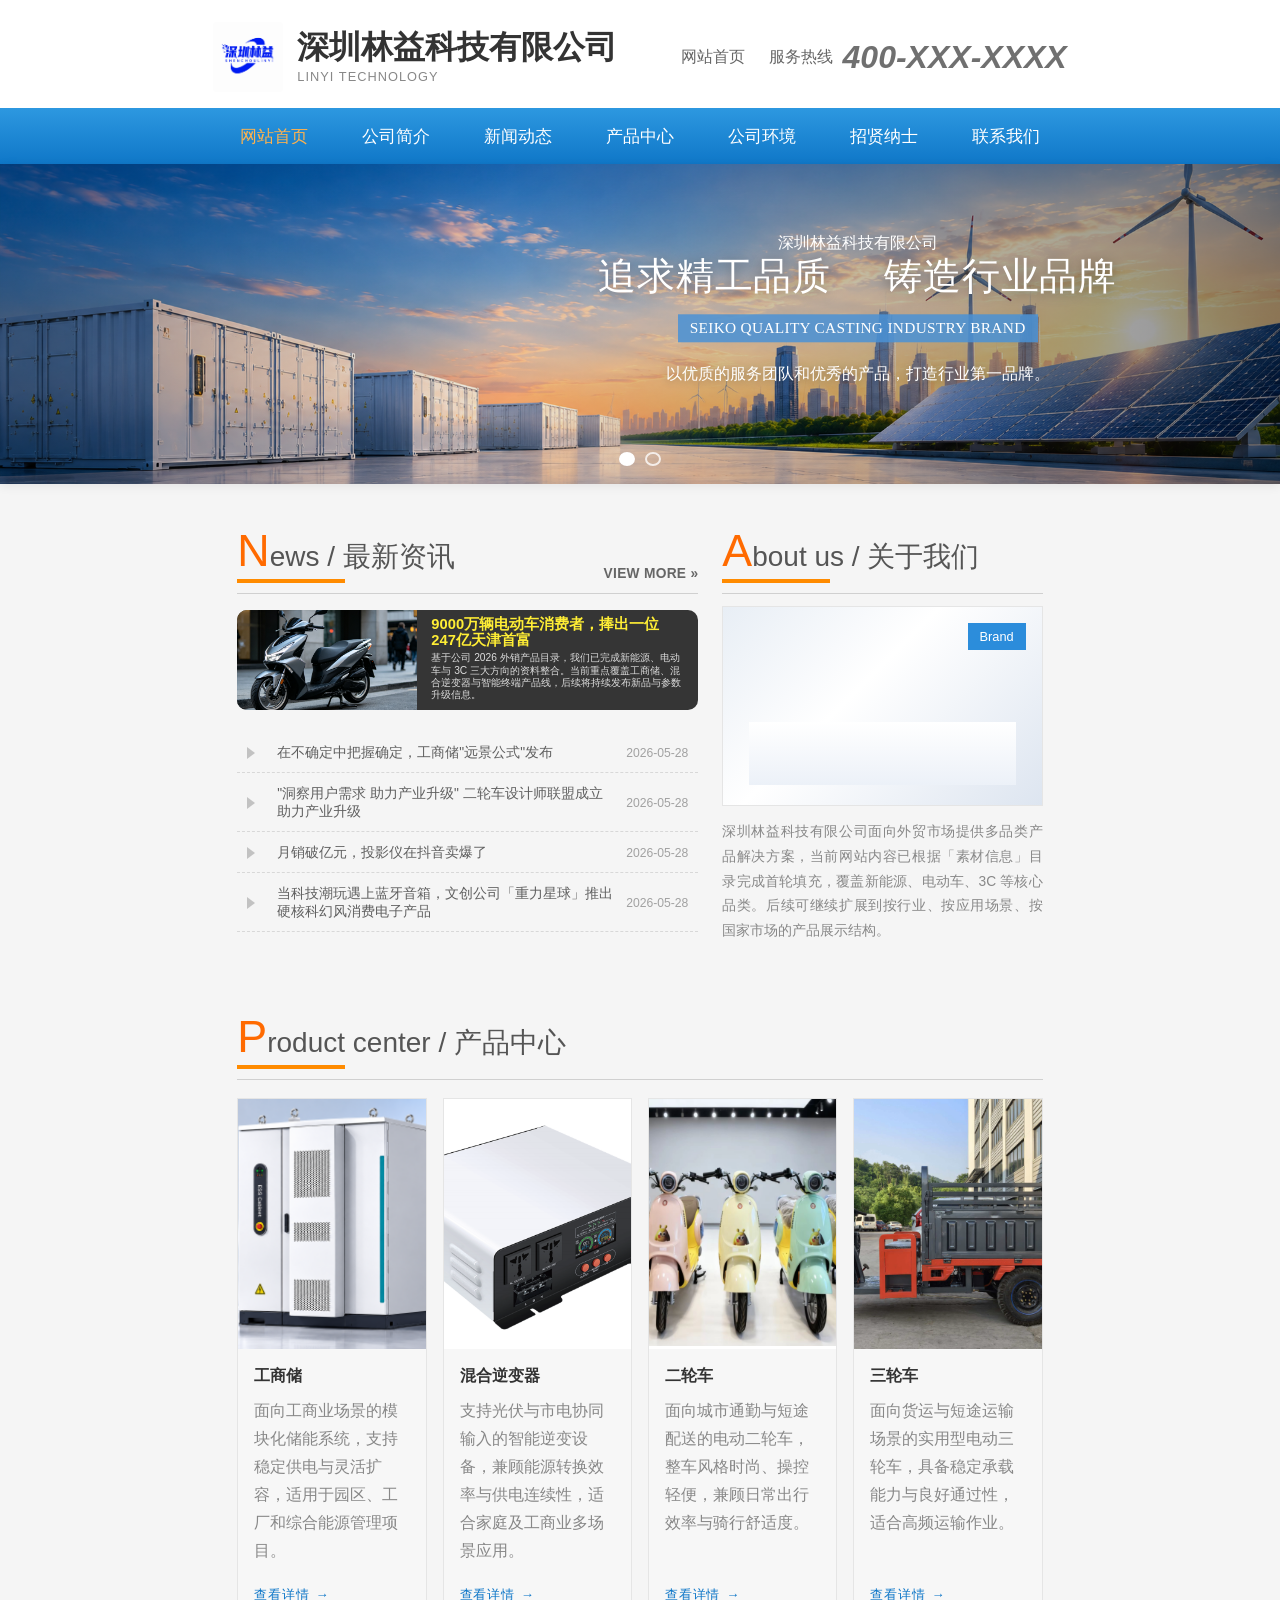
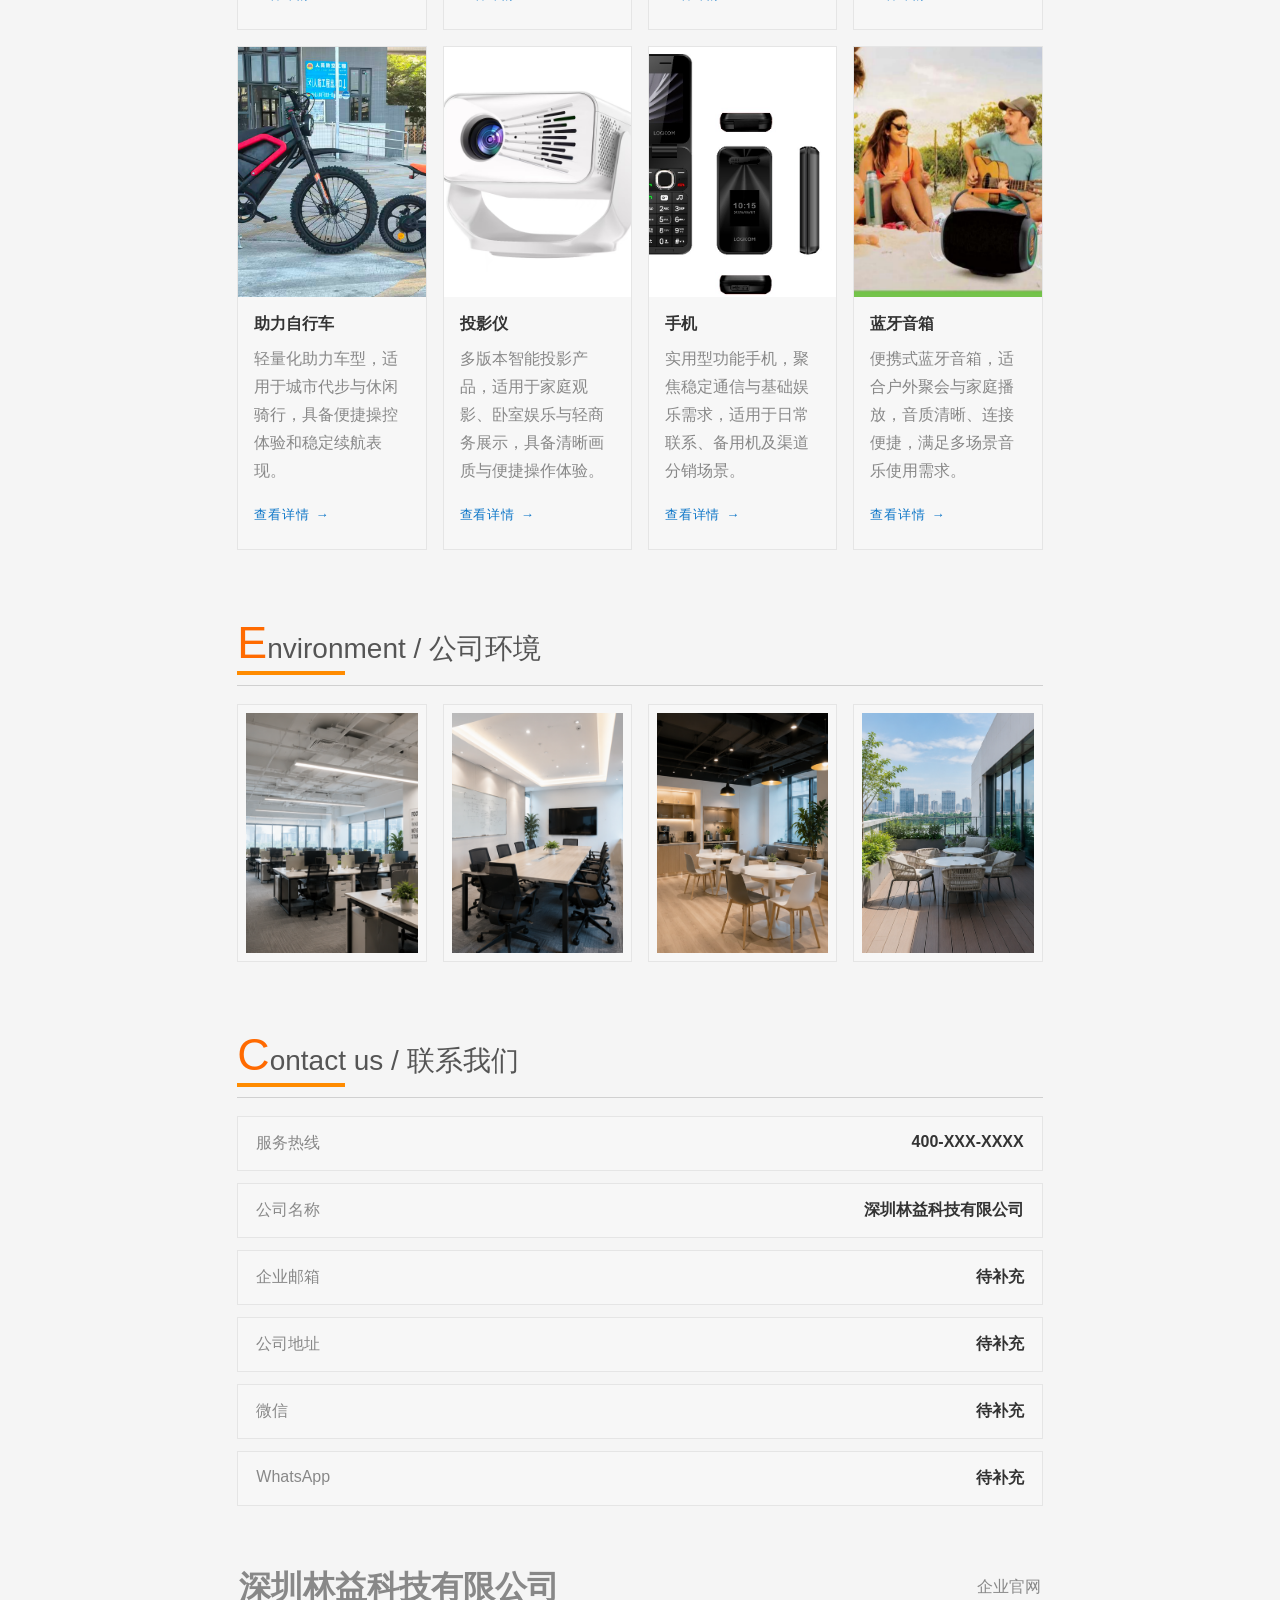
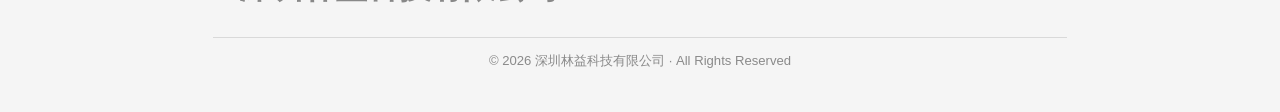
==== index.html @ ca6d8522 "初始化项目：深圳林益科技有限公司企业官网 Co-Authored-By: Claude Opus 4.8 <noreply@anthropic.com>" ====
﻿<!doctype html>
<html lang="zh-CN">
<head>
  <meta charset="UTF-8" />
  <meta name="viewport" content="width=device-width, initial-scale=1.0" />
  <meta
    name="description"
    content="企业官网 Demo，展示公司简介、产品中心与联系方式，适合后续替换为正式内容。"
  />
  <title>企业官网 Demo</title>
  <link rel="stylesheet" href="./styles.css" />
  <script defer src="./site-data.js"></script>
  <script defer src="./app.js"></script>
</head>
<body>
  <div class="page">
    <header class="site-header">
      <div class="header-top">
        <a class="brand" href="#home" aria-label="返回首页">
          <img class="brand-logo" src="assets/logo.png" alt="公司Logo">
          <span class="brand-text">
            <strong data-company-name>深圳林益科技有限公司</strong>
            <small data-company-english>LINYI TECHNOLOGY</small>
          </span>
        </a>

        <div class="header-tools">
          <a href="#home">网站首页</a>
          <div class="hotline">
            <span>服务热线</span>
            <strong data-hotline>400-XXX-XXXX</strong>
          </div>
        </div>
      </div>

      <nav class="site-nav" aria-label="主导航">
        <a class="is-active" href="#home">网站首页</a>
        <a href="#about">公司简介</a>
        <a href="#news">新闻动态</a>
        <a href="#products">产品中心</a>
        <a href="#environment">公司环境</a>
        <a href="#contact">招贤纳士</a>
        <a href="#contact">联系我们</a>
      </nav>
    </header>

    <main class="page-main">
      <section class="hero" id="home">
        <div class="hero-copy">
          <span class="hero-kicker" id="heroBadge">企业官网 Demo</span>
          <span class="hero-company" data-company-name>深圳林益科技有限公司</span>
          <h1 id="heroTitle">
            <span id="heroTitleMain">追求精工品质</span>
            <span id="heroTitleRight">铸造行业品牌</span>
          </h1>
          <p class="hero-english" id="heroSubtitle">SEIKO QUALITY CASTING INDUSTRY BRAND</p>
          <p id="heroDesc">以优质的服务团队和优秀的产品，打造行业第一品牌。</p>

          <div class="hero-actions">
            <a class="btn btn-primary" href="#products">查看产品</a>
            <a class="btn btn-secondary" href="#contact">获取联系方式</a>
          </div>
        </div>

        <div class="hero-visual" id="heroVisual" aria-label="品牌横幅展示">
          <img class="hero-image" src="./assets/hero-banner.png" alt="品牌横幅" />
        </div>

        <button class="hero-nav-btn hero-nav-btn-prev" id="heroPrevBtn" type="button" aria-label="上一张横幅">‹</button>
        <button class="hero-nav-btn hero-nav-btn-next" id="heroNextBtn" type="button" aria-label="下一张横幅">›</button>
        <div class="hero-indicators" id="heroIndicators" aria-label="横幅切换"></div>
      </section>

      <section class="panel section-split" id="news">
        <div class="section-column section-column-main">
          <div class="news-heading">
            <h2 class="news-title"><span class="news-title-lead">N</span>ews / 最新资讯</h2>
            <a class="news-more" href="#news">VIEW MORE &raquo;</a>
          </div>
          <article class="featured-news" id="featuredNews"></article>
          <div class="news-list" id="newsList"></div>
        </div>

        <aside class="section-column section-column-side" id="about">
          <div class="news-heading about-heading">
            <h2 class="news-title"><span class="news-title-lead">A</span>bout us / 关于我们</h2>
          </div>
          <div class="about-visual">
            <span class="about-visual-badge">Brand</span>
          </div>
          <p class="about-text" id="aboutText"></p>
        </aside>
      </section>

      <section class="panel" id="products">
        <div class="news-heading section-heading-wide">
          <h2 class="news-title"><span class="news-title-lead">P</span>roduct center / 产品中心</h2>
        </div>
        <div class="products-grid" id="productsGrid"></div>
      </section>

      <section class="panel" id="environment">
        <div class="news-heading section-heading-wide">
          <h2 class="news-title"><span class="news-title-lead">E</span>nvironment / 公司环境</h2>
        </div>
        <div class="environment-grid">
          <article class="environment-card">
            <img src="./assets/generated-environment/environment-1.png" alt="公司环境图1" loading="lazy" />
          </article>
          <article class="environment-card">
            <img src="./assets/generated-environment/environment-2.png" alt="公司环境图2" loading="lazy" />
          </article>
          <article class="environment-card">
            <img src="./assets/generated-environment/environment-3.png" alt="公司环境图3" loading="lazy" />
          </article>
          <article class="environment-card">
            <img src="./assets/generated-environment/environment-4.png" alt="公司环境图4" loading="lazy" />
          </article>
        </div>
      </section>

      <section class="panel contact-panel" id="contact">
        <div class="news-heading section-heading-wide">
          <h2 class="news-title"><span class="news-title-lead">C</span>ontact us / 联系我们</h2>
        </div>
        <div class="contact-grid">
          <div class="contact-list" id="contactList"></div>
        </div>
      </section>
    </main>

    <footer class="site-footer">
      <strong data-company-name>深圳林益科技有限公司</strong>
      <span>企业官网</span>
    </footer>

    <footer class="site-footer-minimal">
      <p>© 2026 <span data-company-name>深圳林益科技有限公司</span> · All Rights Reserved</p>
    </footer>
  </div>
</body>
</html>
---- styles.css ----
:root {
  --page-bg: #f5f5f5;
  --surface: #ffffff;
  --surface-soft: #fafafa;
  --brand: #1d8bd4;
  --brand-strong: #0f77c8;
  --accent: #ff8b00;
  --text: #333333;
  --text-soft: #888888;
  --line: #e5e5e5;
  --shadow: 0 2px 10px rgba(0, 0, 0, 0.08);
  --radius-xl: 0px;
  --max-width: 1360px;
}

* { box-sizing: border-box; }
html { scroll-behavior: smooth; }
body {
  margin: 0;
  color: var(--text);
  font-family: "Microsoft YaHei", "PingFang SC", sans-serif;
  background: var(--page-bg);
  overflow-x: hidden;
}

a { color: inherit; text-decoration: none; }

.page {
  width: 100%;
  margin: 0 auto;
  padding: 0 0 18px;
}

.site-header {
  background: var(--surface);
  box-shadow: var(--shadow);
}

.panel,
.site-footer {
  background: transparent;
  box-shadow: none;
}

.site-header {
  border-radius: 0;
  overflow: hidden;
}

.header-top {
  display: flex;
  align-items: center;
  justify-content: space-between;
  gap: 20px;
  padding: 22px 16.6667vw 16px;
}

.brand { display: inline-flex; align-items: center; gap: 14px; }
.brand-logo {
  width: 70px; height: 70px; border-radius: 4px;
  object-fit: contain;
  background: #fff;
}
.brand-text strong,
.site-footer strong {
  display: block;
  font-size: 2rem;
  line-height: 1.1;
}
.brand-text small {
  display: block; margin-top: 4px; color: var(--text-soft); font-size: 0.8rem; letter-spacing: 0.08em;
}
.header-tools { display: flex; align-items: center; gap: 14px; color: #666; flex-wrap: wrap; justify-content: flex-end; }
.hotline { display: flex; align-items: center; gap: 10px; margin-left: 10px; }
.hotline strong { font-size: 2rem; font-style: italic; color: #707070; }

.site-nav {
  display: grid;
  grid-template-columns: repeat(7, minmax(0, 1fr));
  background: linear-gradient(180deg, #2d98e0 0%, var(--brand-strong) 100%);
  padding-inline: 16.6667vw;
}
.site-nav a {
  padding: 16px 8px; text-align: center; color: #fff; font-size: 1.08rem;
  border-right: 0;
}
.site-nav a:hover,
.site-nav a:focus-visible,
.site-nav a.is-active { color: #ffb24d; }

.page-main { display: grid; gap: 20px; margin-top: 0; }

.hero {
  position: relative; overflow: hidden; min-height: 320px;
  border-radius: var(--radius-xl); background: #fff; box-shadow: var(--shadow);
  touch-action: pan-y;
  user-select: none;
}
.hero-copy {
  position: absolute; right: 9%; top: 46%; transform: translateY(-50%);
  z-index: 2; width: min(48%, 620px); text-align: center; color: #fff;
  transition: opacity 0.28s ease, transform 0.28s ease;
}
.hero-kicker { display: none; }
.hero h1 {
  margin: 0; font-size: clamp(2.1rem, 3vw, 3.3rem); line-height: 1.15; font-weight: 500; letter-spacing: 0.02em;
  text-shadow: 0 2px 12px rgba(0,0,0,0.35);
}
.hero h1 span { display: inline-block; }
.hero h1 span + span { margin-left: 42px; }
#heroSubtitle,
.hero-english {
  display: inline-block; margin: 16px auto 0; padding: 5px 12px;
  background: rgba(75, 146, 214, 0.86); color: #fff; font-family: "Times New Roman", serif;
  font-size: clamp(0.95rem, 1.2vw, 1.4rem); letter-spacing: 0.02em;
}
#heroDesc { margin: 18px 0 0; font-size: 0.98rem; color: #fff; line-height: 1.8; font-weight: 400; text-shadow: 0 1px 8px rgba(0,0,0,0.3); }
.hero-actions { display: none; }
.hero-stats { display: none; }
.hero-visual {
  position: absolute; inset: 0; overflow: hidden;
  transition: opacity 0.28s ease, filter 0.28s ease;
}
.hero-visual::after {
  content: "";
  position: absolute; inset: 0;
  background: linear-gradient(90deg, rgba(0,0,0,0.25) 0%, rgba(0,0,0,0.05) 40%, rgba(0,0,0,0.45) 100%);
}
.hero-image {
  width: 100%; height: 100%; object-fit: cover; object-position: center; display: block;
}
.hero.hero-switching .hero-copy { opacity: 0.16; transform: translateY(-50%) translateX(18px); }
.hero.hero-switching .hero-visual { opacity: 0.78; filter: saturate(1.12) blur(1px); }
.hero-indicators { position: absolute; left: 50%; bottom: 18px; display: flex; gap: 10px; transform: translateX(-50%); z-index: 3; }
.indicator { width: 14px; height: 14px; border: 2px solid rgba(255,255,255,0.78); border-radius: 50%; background: transparent; cursor: pointer; }
.indicator.is-active { background: #fff; }
.hero-nav-btn {
  position: absolute;
  top: 50%;
  transform: translateY(-50%);
  z-index: 4;
  width: 42px;
  height: 42px;
  border: 0;
  border-radius: 50%;
  background: rgba(16, 37, 67, 0.45);
  color: #fff;
  font-size: 1.9rem;
  line-height: 1;
  cursor: pointer;
  opacity: 0;
  pointer-events: none;
  transition: opacity 0.2s ease, background 0.2s ease;
}
.hero-nav-btn:hover { background: rgba(16, 37, 67, 0.68); }
.hero-nav-btn-prev { left: 14px; }
.hero-nav-btn-next { right: 14px; }
.hero:hover .hero-nav-btn {
  opacity: 1;
  pointer-events: auto;
}
.hero-nav-btn:focus-visible {
  opacity: 1;
  pointer-events: auto;
}

.panel { border-radius: var(--radius-xl); padding: 26px 24px; }
.page-main > .panel,
.site-footer {
  margin-left: 16.6667vw;
  margin-right: 16.6667vw;
}
.section-split { display: grid; grid-template-columns: 1.18fr 0.82fr; gap: 24px; }
.section-column {
  min-width: 0;
}
.section-heading { margin-bottom: 16px; }
.section-heading h3 { margin: 10px 0 0; font-size: 1.6rem; line-height: 1.4; color: #333; }
.section-kicker { display: inline-flex; align-items: center; min-height: 30px; padding: 0 0 6px; border-radius: 0; background: transparent; color: #f60; font-size: 0.82rem; letter-spacing: 0.02em; border-bottom: 3px solid #f60; }
.news-heading {
  display: flex;
  align-items: flex-end;
  justify-content: space-between;
  gap: 16px;
  padding-bottom: 12px;
  border-bottom: 1px solid #d0d0d0;
}
.news-title {
  position: relative;
  margin: 0;
  padding-bottom: 10px;
  font-size: 1.75rem;
  line-height: 1;
  color: #555;
  font-weight: 400;
}
.news-title::after {
  content: "";
  position: absolute;
  left: 0;
  bottom: -2px;
  width: 108px;
  height: 4px;
  background: var(--accent);
}
.news-title-lead {
  color: #ff6a00;
  font-size: 2.8rem;
  line-height: 0.9;
  margin-right: 0;
}
.news-more {
  color: #666;
  font-size: 0.86rem;
  font-weight: 600;
  letter-spacing: 0.02em;
}
.about-heading {
  margin-bottom: 12px;
}
.featured-news { margin-top: 16px; }
.news-card.is-active {
  display: grid;
  grid-template-columns: 180px minmax(0, 1fr);
  grid-template-rows: auto 1fr;
  grid-template-areas:
    "thumb title"
    "thumb text";
  gap: 0;
  align-items: start;
  min-height: 80px;
  padding: 0;
  background: #353535;
  border-radius: 10px;
  color: #fff;
  overflow: hidden;
}
.news-thumb {
  grid-area: thumb;
  width: 100%;
  min-height: 80px;
  height: 100%;
  border-radius: 0;
  border: 0;
  box-shadow: none;
  background: linear-gradient(135deg, #1d4d86, #4d8dd2 45%, #f0cf6c 100%);
  background-size: cover;
  background-position: center;
}
.news-title-main {
  grid-area: title;
  margin: 0 0 4px;
  padding: 6px 16px 0 14px;
  font-size: clamp(0.92rem, 1vw, 1.05rem);
  line-height: 1.1;
  color: #ffee35;
}
.news-text-main {
  grid-area: text;
  margin: 0;
  padding: 0 16px 8px 14px;
  color: #ddd;
  line-height: 1.2;
  font-size: 0.64rem;
  display: block;
  white-space: normal;
  overflow-wrap: anywhere;
}
.news-date-main {
  display: none;
}
.news-list { margin-top: 22px; }
.news-list .news-card {
  display: grid;
  grid-template-columns: 20px 1fr auto;
  align-items: center;
  gap: 10px;
  padding: 12px 10px 10px;
  border-bottom: 1px dashed #d8d8d8;
}
.news-arrow {
  position: relative;
  width: 10px;
  height: 10px;
  font-size: 0;
}
.news-arrow::before {
  content: "";
  position: absolute;
  left: 0;
  top: 50%;
  transform: translateY(-50%);
  width: 0;
  height: 0;
  border-top: 6px solid transparent;
  border-bottom: 6px solid transparent;
  border-left: 8px solid #c2c2c2;
}
.news-title-list {
  margin: 0;
  color: #5f5f5f;
  font-size: 0.86rem;
  font-weight: 500;
}
.news-date-list {
  color: #a1a1a1;
  font-size: 0.76rem;
}
.about-visual { height: 200px; border-radius: 0; background: linear-gradient(135deg, #e8eef5, #ffffff 42%, #dde5f0 100%); border: 1px solid var(--line); position: relative; overflow: hidden; }
.about-visual::before { content: ""; position: absolute; left: 8%; right: 8%; bottom: 10%; height: 32%; border-radius: 0; background: linear-gradient(180deg, #fff, #ecf1f8); box-shadow: -120px 10px 0 -100px rgba(75, 115, 168, 0.45), 120px 10px 0 -100px rgba(49, 77, 120, 0.6); }
.about-visual-badge { position: absolute; right: 16px; top: 16px; padding: 6px 12px; border-radius: 0; background: rgba(31, 134, 217, 0.94); color: #fff; font-size: 0.8rem; }
.about-text { margin: 14px 0 0; line-height: 1.8; color: var(--text-soft); font-size: 0.86rem; text-align: justify; text-justify: inter-ideograph; }
.section-heading-wide { margin-bottom: 18px; }
.products-grid { display: grid; grid-template-columns: repeat(4, minmax(0, 1fr)); gap: 16px; }
.environment-grid { display: grid; grid-template-columns: repeat(4, minmax(0, 1fr)); gap: 16px; }
.environment-card { background: #f7f7f7; border: 1px solid var(--line); padding: 8px; }
.environment-card img { width: 100%; height: 240px; object-fit: cover; display: block; }
.product-card { overflow: hidden; border-radius: 0; background: #f7f7f7; border: 1px solid var(--line); display: flex; flex-direction: column; }
.product-image { display: grid; place-items: center; height: 250px; background: linear-gradient(135deg, #1d5fa7, #4a8fd8 45%, #ff9a34 100%); color: rgba(255,255,255,0.92); font-size: 2rem; font-weight: 700; letter-spacing: 0.08em; overflow: hidden; }
.product-image.has-photo { padding: 0; background: #fff; }
.product-image-photo { width: 100%; height: 100%; object-fit: cover; object-position: center; display: block; }
.product-body { padding: 16px; flex: 1; display: flex; flex-direction: column; }
.product-body h4 { margin: 0; font-size: 1.02rem; }
.product-body p { margin: 10px 0 0; line-height: 1.75; color: var(--text-soft); }
.product-actions { margin-top: auto; padding-top: 12px; display: flex; }
.product-detail-link {
  display: inline-flex;
  align-items: center;
  gap: 6px;
  min-height: 36px;
  padding: 0;
  border: none;
  background: none;
  color: var(--brand-strong);
  font-size: 0.82rem;
  font-weight: 500;
  letter-spacing: 0.06em;
  position: relative;
  transition: color 0.25s;
}
.product-detail-link::after {
  content: attr(data-after);
  display: inline-block;
  transition: transform 0.25s;
}
.product-detail-link::before {
  content: "";
  position: absolute;
  left: 0;
  bottom: 0;
  width: 0;
  height: 1px;
  background: var(--brand-strong);
  transition: width 0.3s;
}
.product-detail-link:hover { color: var(--accent); }
.product-detail-link:hover::before { width: 100%; background: var(--accent); }
.product-detail-link:hover::after { transform: translateX(3px); }
.contact-grid { display: grid; grid-template-columns: 1fr; gap: 18px; }
.contact-list { display: grid; gap: 12px; }
.contact-item { display: flex; justify-content: space-between; gap: 18px; padding: 16px 18px; border-radius: 0; background: #f7f7f7; border: 1px solid var(--line); }
.contact-item span { color: var(--text-soft); }
.site-footer { display: flex; justify-content: space-between; align-items: center; gap: 18px; margin-top: 18px; padding: 20px 26px; border-radius: 0; color: var(--text-soft); }
.site-footer-minimal {
  margin: 12px 16.6667vw 0;
  padding: 14px 0 24px;
  border-top: 1px solid #d9d9d9;
  text-align: center;
  color: #8a8a8a;
  font-size: 0.82rem;
}
.site-footer-minimal p { margin: 0; }

@media (max-width: 1100px) {
  .header-top { padding: 20px 6vw 14px; }
  .site-nav { padding-inline: 6vw; }
  .page-main > .panel,
  .site-footer {
    margin-left: 6vw;
    margin-right: 6vw;
  }
  .site-nav { grid-template-columns: repeat(4, minmax(0, 1fr)); }
  .hero-copy { right: 5%; width: min(64%, 720px); }
  .section-split, .products-grid, .environment-grid { grid-template-columns: 1fr 1fr; }
  .environment-card img { height: 210px; }
  .site-footer-minimal { margin-left: 6vw; margin-right: 6vw; }
}

@media (max-width: 760px) {
  .page { width: 100%; }
  .header-top { padding: 14px 12px 10px; gap: 10px; }
  .brand { gap: 10px; }
  .brand-logo { width: 56px; height: 56px; }
  .brand-text strong { font-size: 1.55rem; }
  .brand-text small { font-size: 0.75rem; }
  .hotline strong { font-size: 1.35rem; }
  .site-nav { padding-inline: 0; }
  .page-main > .panel,
  .site-footer {
    margin-left: 0;
    margin-right: 0;
  }
  .header-top, .site-footer { flex-direction: column; align-items: flex-start; }
  .header-tools { justify-content: flex-start; }
  .site-nav { grid-template-columns: repeat(4, minmax(0, 1fr)); }
  .site-nav a { padding: 12px 4px; font-size: 0.95rem; }
  .panel { padding: 18px 12px; }
  .site-footer-minimal { margin-left: 0; margin-right: 0; padding-left: 12px; padding-right: 12px; }
  .hero { min-height: 260px; }
  .hero-copy { right: 18px; left: 18px; top: 48%; width: auto; text-align: left; }
  .hero.hero-switching .hero-copy { transform: translateY(-50%) translateX(8px); }
  .hero-nav-btn { display: none; }
  .hero h1 { font-size: 2.1rem; }
  .hero h1 span { display: block; }
  .hero h1 span + span { margin-left: 0; }
  #heroSubtitle, .hero-english { font-size: 0.9rem; }
  #heroDesc { font-size: 1rem; }
  .section-split, .products-grid, .environment-grid { grid-template-columns: 1fr; }
  .news-heading { flex-wrap: wrap; row-gap: 8px; }
  .news-more { margin-left: auto; font-size: 0.82rem; }
  .news-title { font-size: 1.3rem; }
  .news-title-lead { font-size: 2rem; }
  .news-card.is-active {
    grid-template-columns: 1fr;
    grid-template-rows: auto auto auto auto;
    grid-template-areas:
      "thumb"
      "title"
      "text"
      "date";
    min-height: auto;
    max-height: none;
    gap: 8px;
    padding: 8px;
  }
  .news-thumb {
    width: 100%;
    min-height: 170px;
    height: 170px;
  }
  .news-title-main { padding: 0; font-size: 1rem; }
  .news-text-main { padding: 0; line-height: 1.5; }
  .news-date-main { padding: 0; justify-self: end; }
  .news-list .news-card {
    grid-template-columns: 16px 1fr auto;
    gap: 10px;
    padding: 14px 4px 12px;
  }
  .news-title::after { width: 92px; }
  .about-visual { height: 160px; }
  .about-text { font-size: 0.82rem; line-height: 1.7; }
  .product-image { height: 190px; }
  .product-body { padding: 12px; }
  .product-body p { font-size: 0.95rem; line-height: 1.65; }
  .product-actions { margin-top: 10px; }
  .product-detail-link { min-height: 32px; font-size: 0.78rem; }
  .environment-card img { height: 190px; }
  .contact-item { padding: 12px 14px; }
  .contact-item { flex-direction: column; align-items: flex-start; }
}
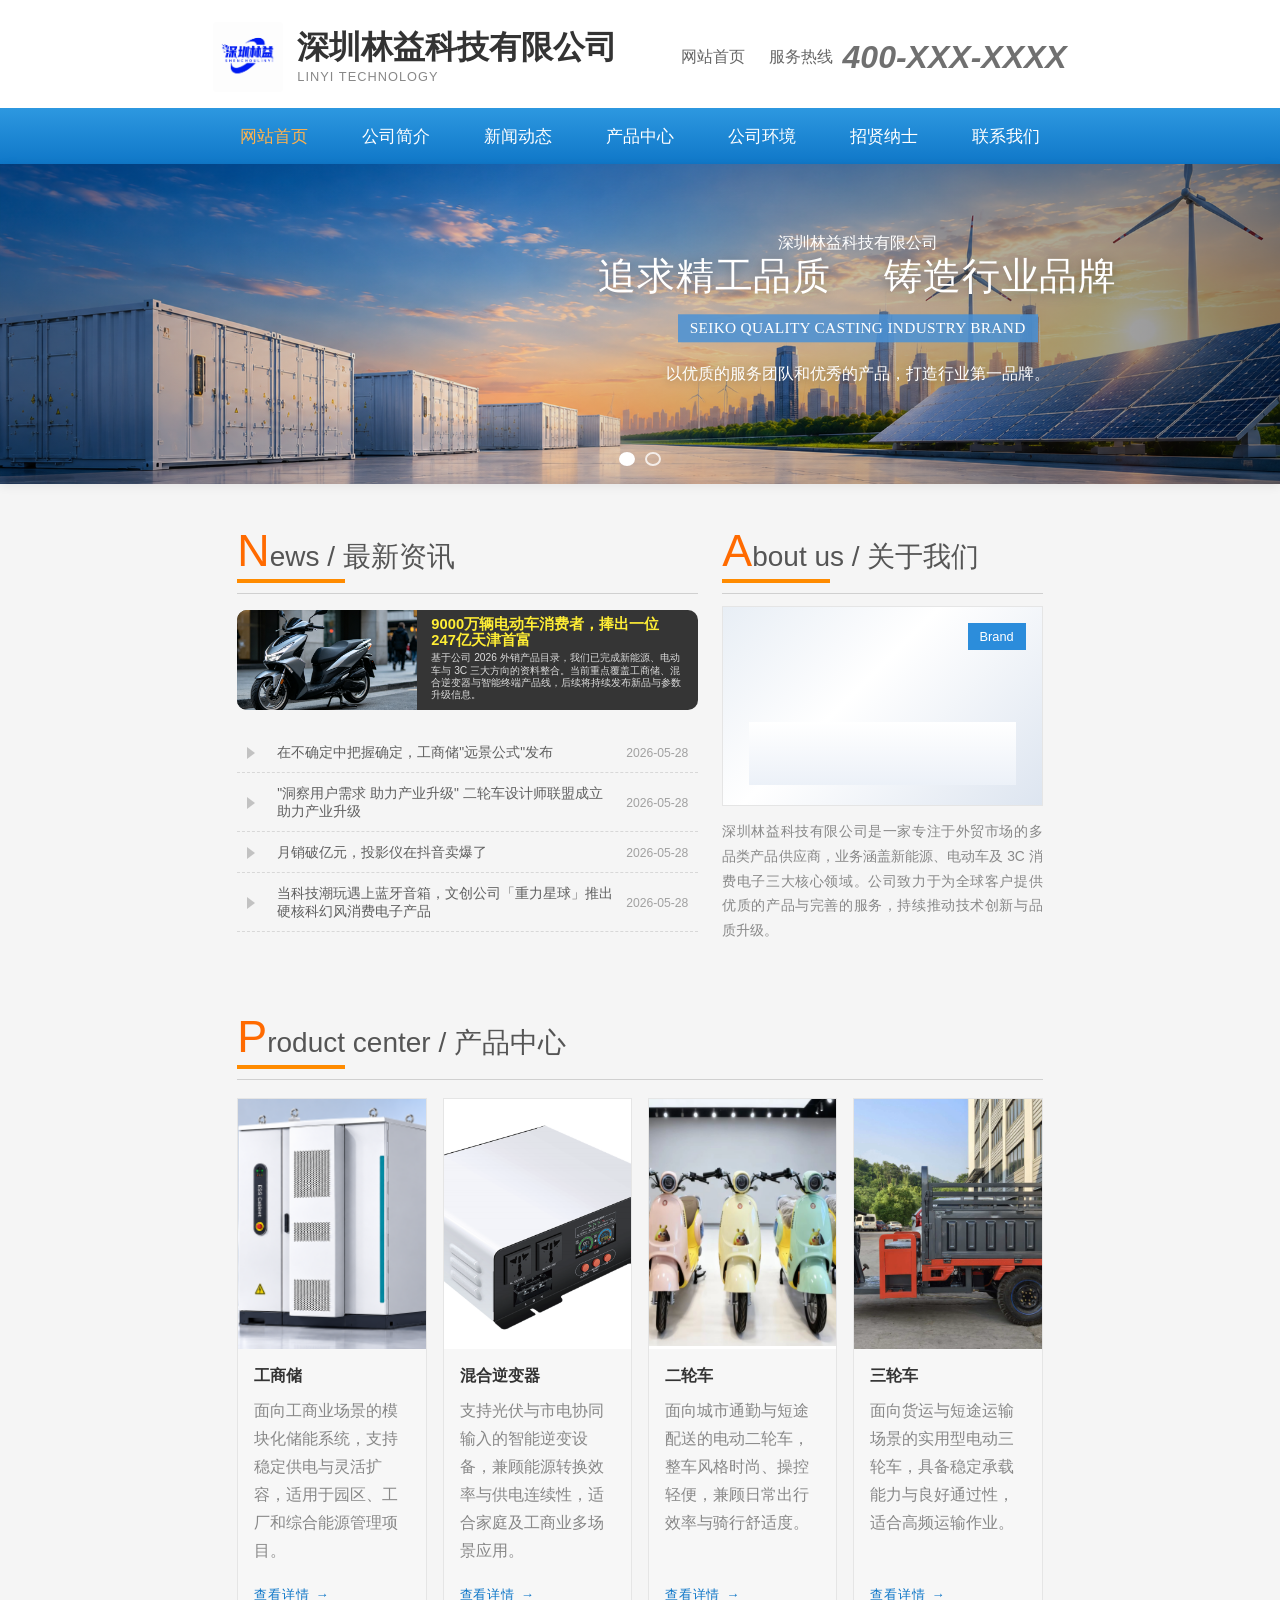
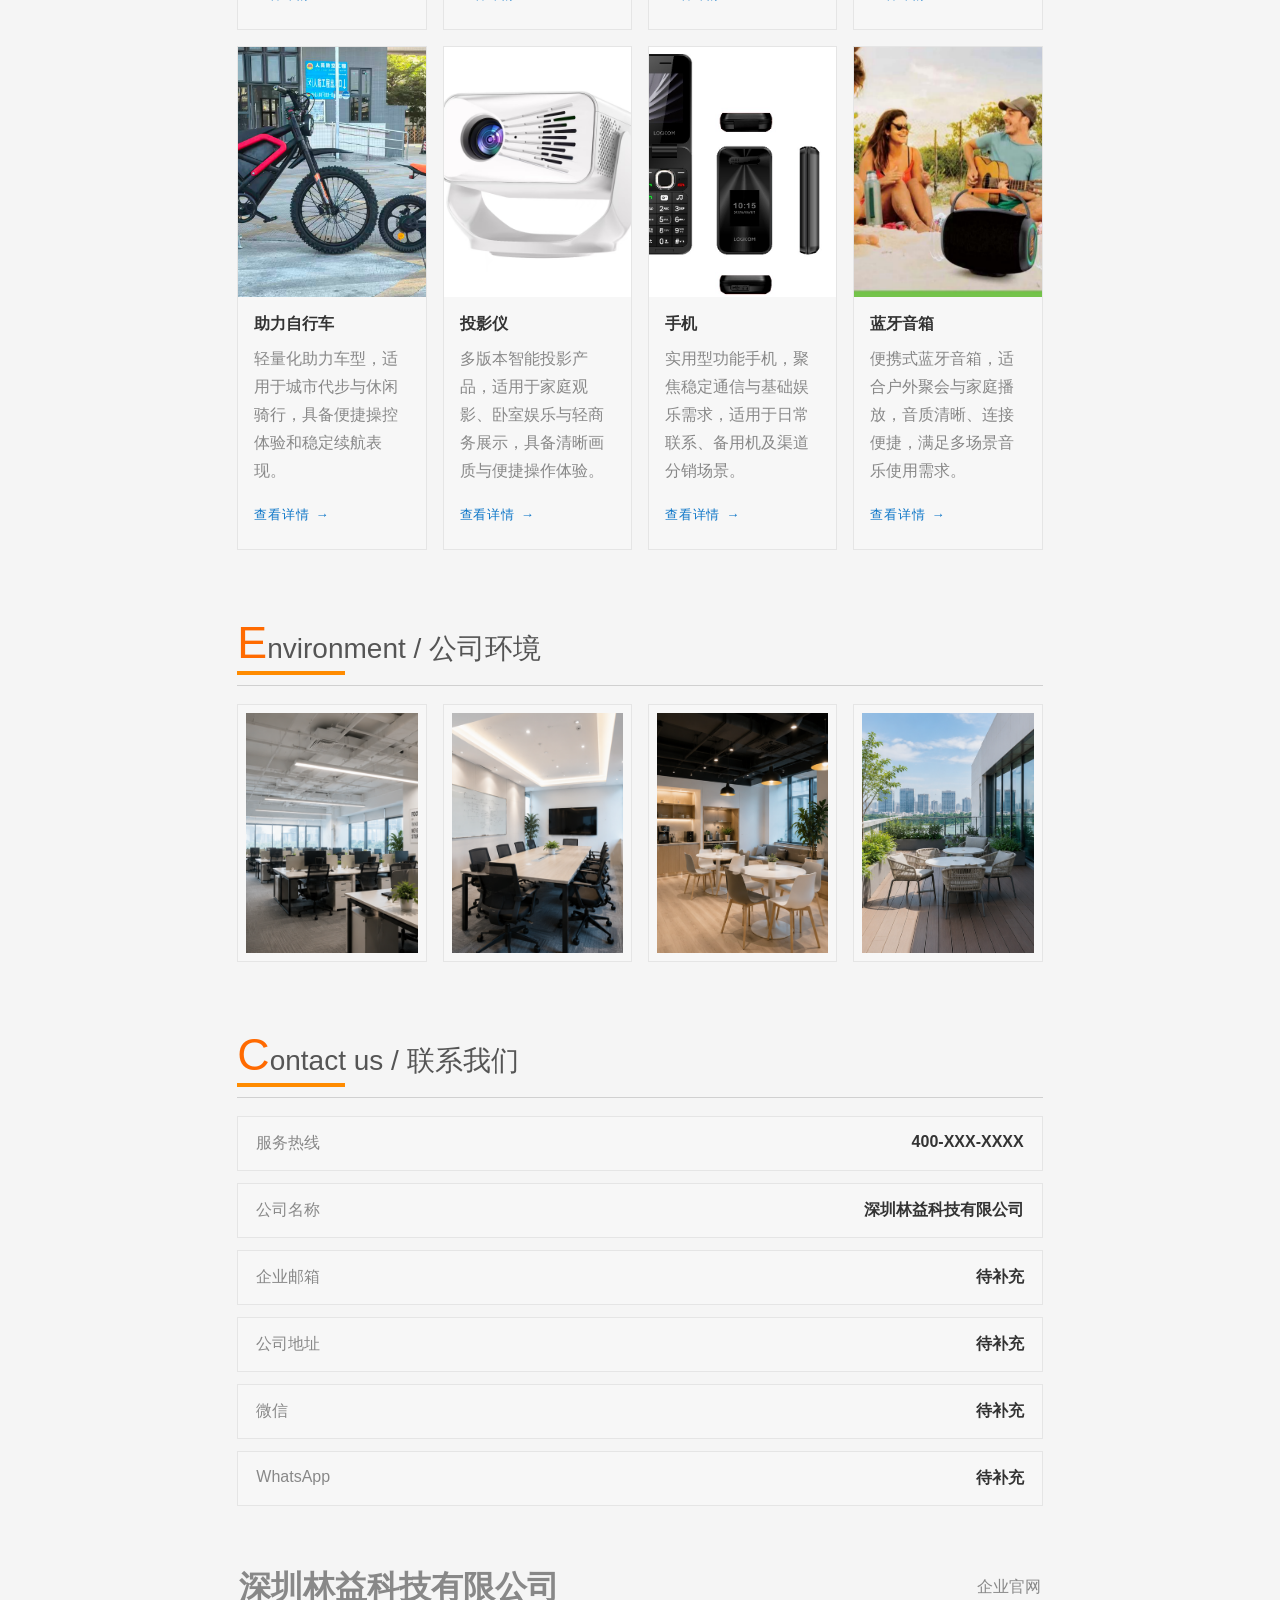
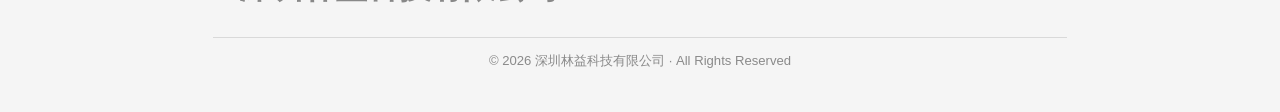
==== commit 36538eff: "移除最新资讯的VIEW MORE链接" ====
--- a/index.html
+++ b/index.html
@@ -75,7 +75,6 @@
         <div class="section-column section-column-main">
           <div class="news-heading">
             <h2 class="news-title"><span class="news-title-lead">N</span>ews / 最新资讯</h2>
-            <a class="news-more" href="#news">VIEW MORE &raquo;</a>
           </div>
           <article class="featured-news" id="featuredNews"></article>
           <div class="news-list" id="newsList"></div>
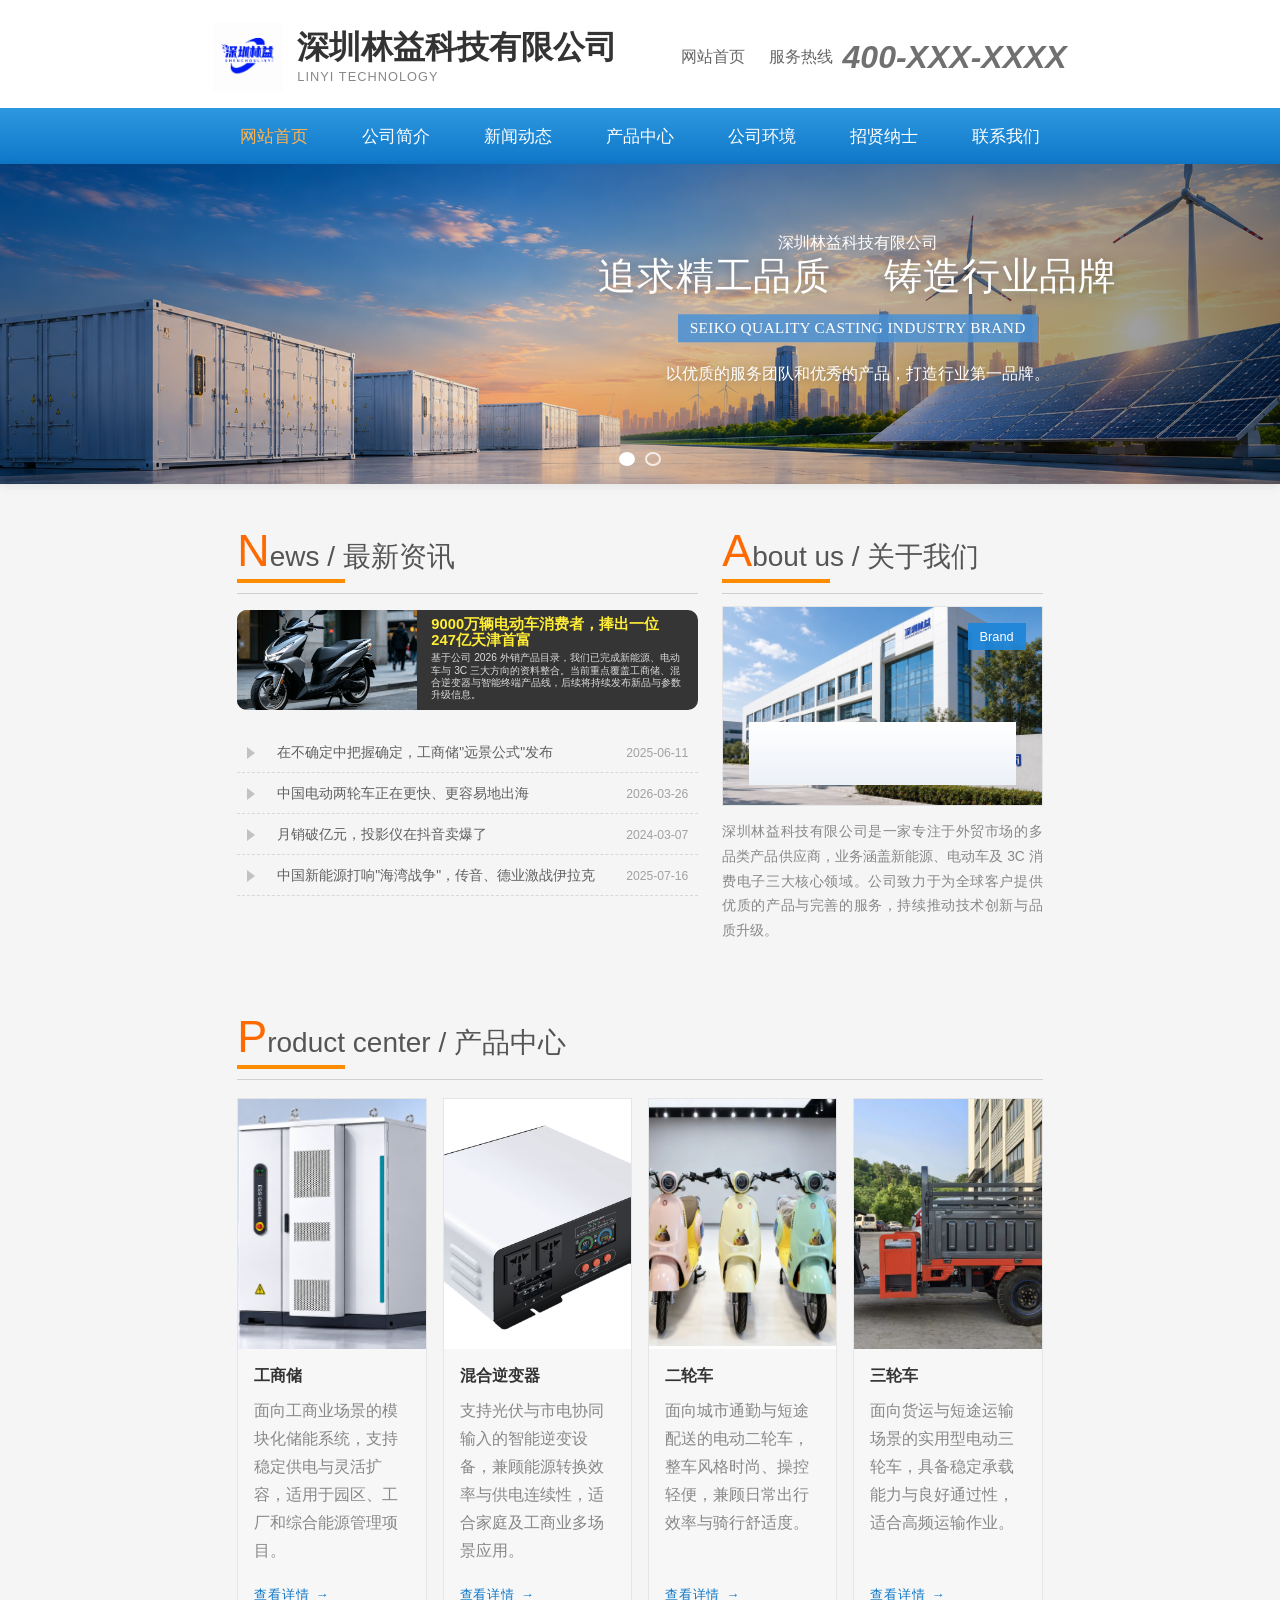
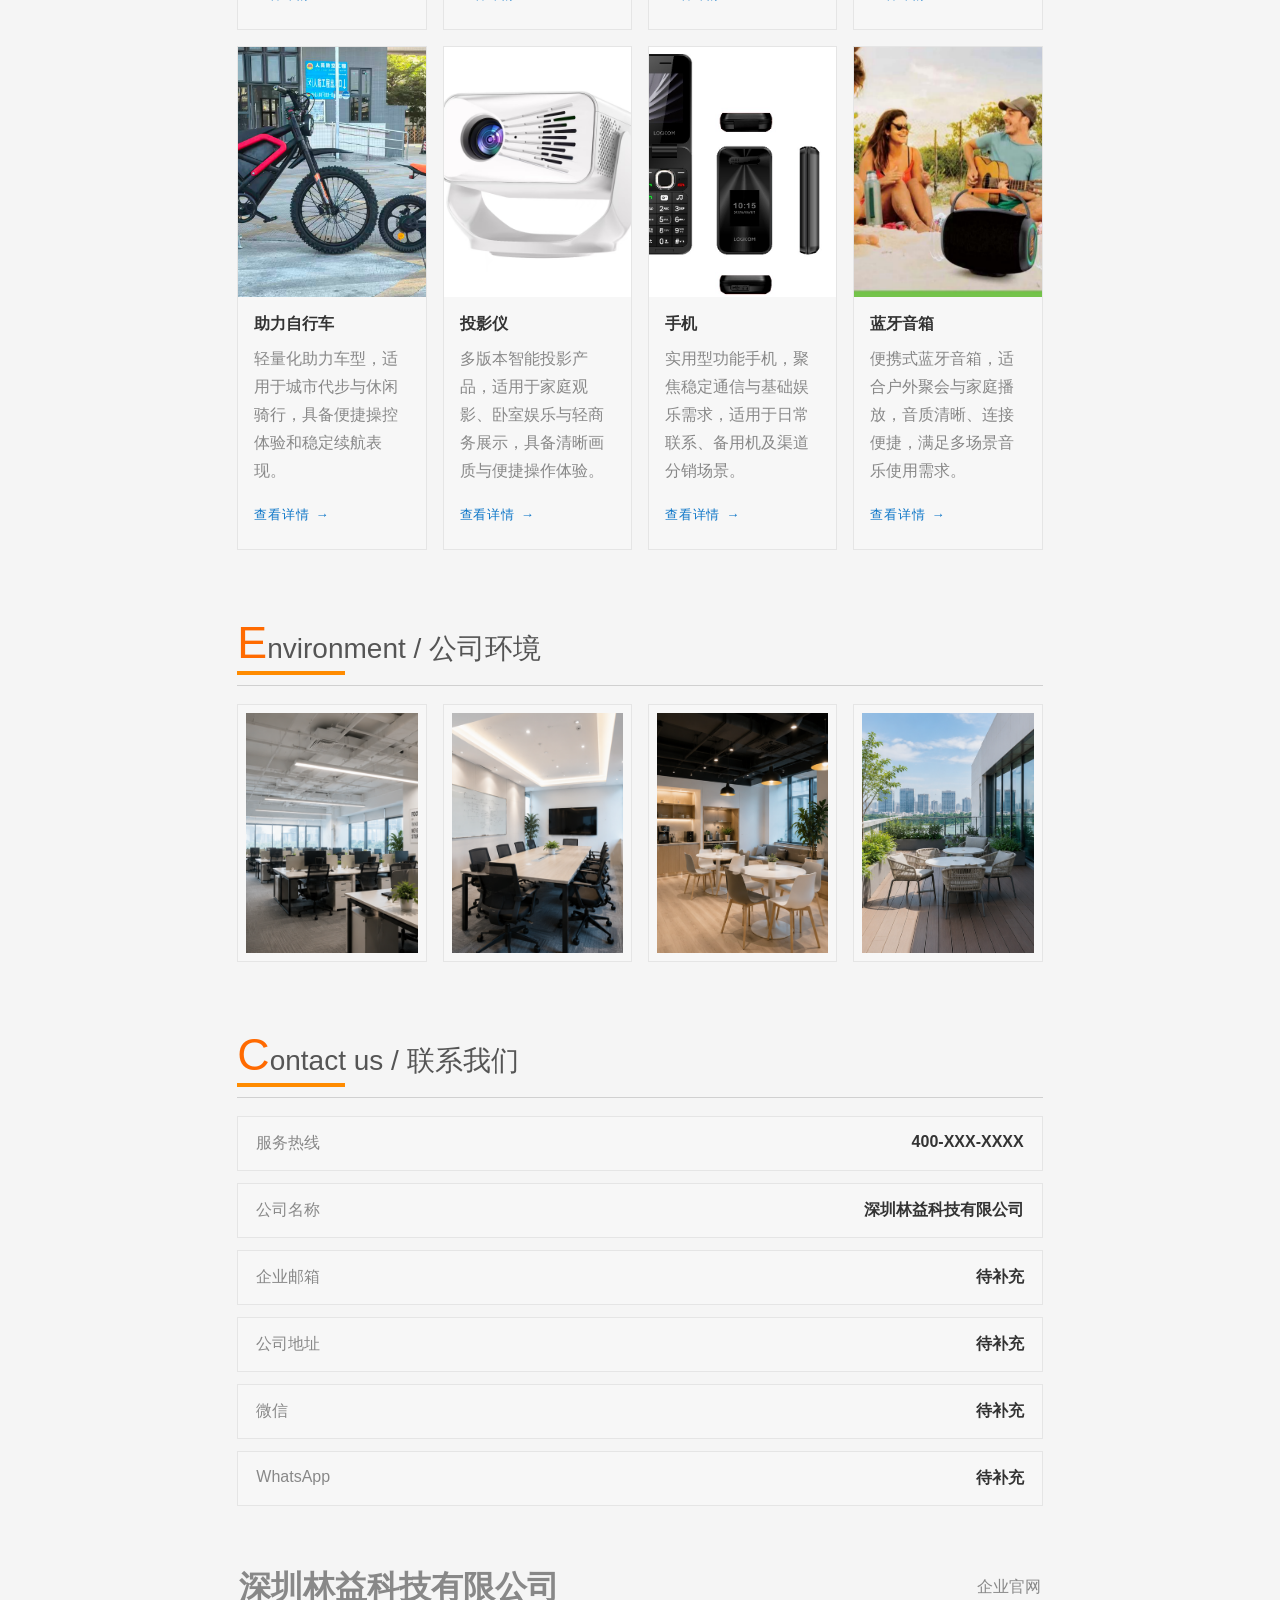
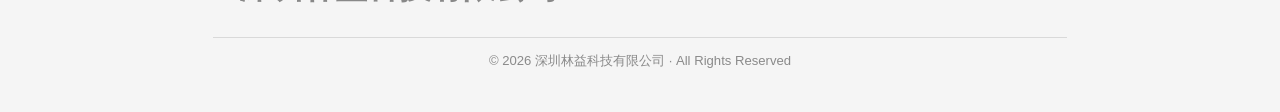
==== commit 9bebfcff: "替换关于我们照片" ====
--- a/index.html
+++ b/index.html
@@ -85,6 +85,7 @@
             <h2 class="news-title"><span class="news-title-lead">A</span>bout us / 关于我们</h2>
           </div>
           <div class="about-visual">
+            <img class="about-visual-img" src="./assets/about/about-us.png" alt="关于我们" loading="lazy" />
             <span class="about-visual-badge">Brand</span>
           </div>
           <p class="about-text" id="aboutText"></p>
--- a/styles.css
+++ b/styles.css
@@ -308,7 +308,8 @@
 }
 .about-visual { height: 200px; border-radius: 0; background: linear-gradient(135deg, #e8eef5, #ffffff 42%, #dde5f0 100%); border: 1px solid var(--line); position: relative; overflow: hidden; }
 .about-visual::before { content: ""; position: absolute; left: 8%; right: 8%; bottom: 10%; height: 32%; border-radius: 0; background: linear-gradient(180deg, #fff, #ecf1f8); box-shadow: -120px 10px 0 -100px rgba(75, 115, 168, 0.45), 120px 10px 0 -100px rgba(49, 77, 120, 0.6); }
-.about-visual-badge { position: absolute; right: 16px; top: 16px; padding: 6px 12px; border-radius: 0; background: rgba(31, 134, 217, 0.94); color: #fff; font-size: 0.8rem; }
+.about-visual-badge { position: absolute; right: 16px; top: 16px; padding: 6px 12px; border-radius: 0; background: rgba(31, 134, 217, 0.94); color: #fff; font-size: 0.8rem; z-index: 2; }
+.about-visual-img { width: 100%; height: 100%; object-fit: cover; display: block; }
 .about-text { margin: 14px 0 0; line-height: 1.8; color: var(--text-soft); font-size: 0.86rem; text-align: justify; text-justify: inter-ideograph; }
 .section-heading-wide { margin-bottom: 18px; }
 .products-grid { display: grid; grid-template-columns: repeat(4, minmax(0, 1fr)); gap: 16px; }
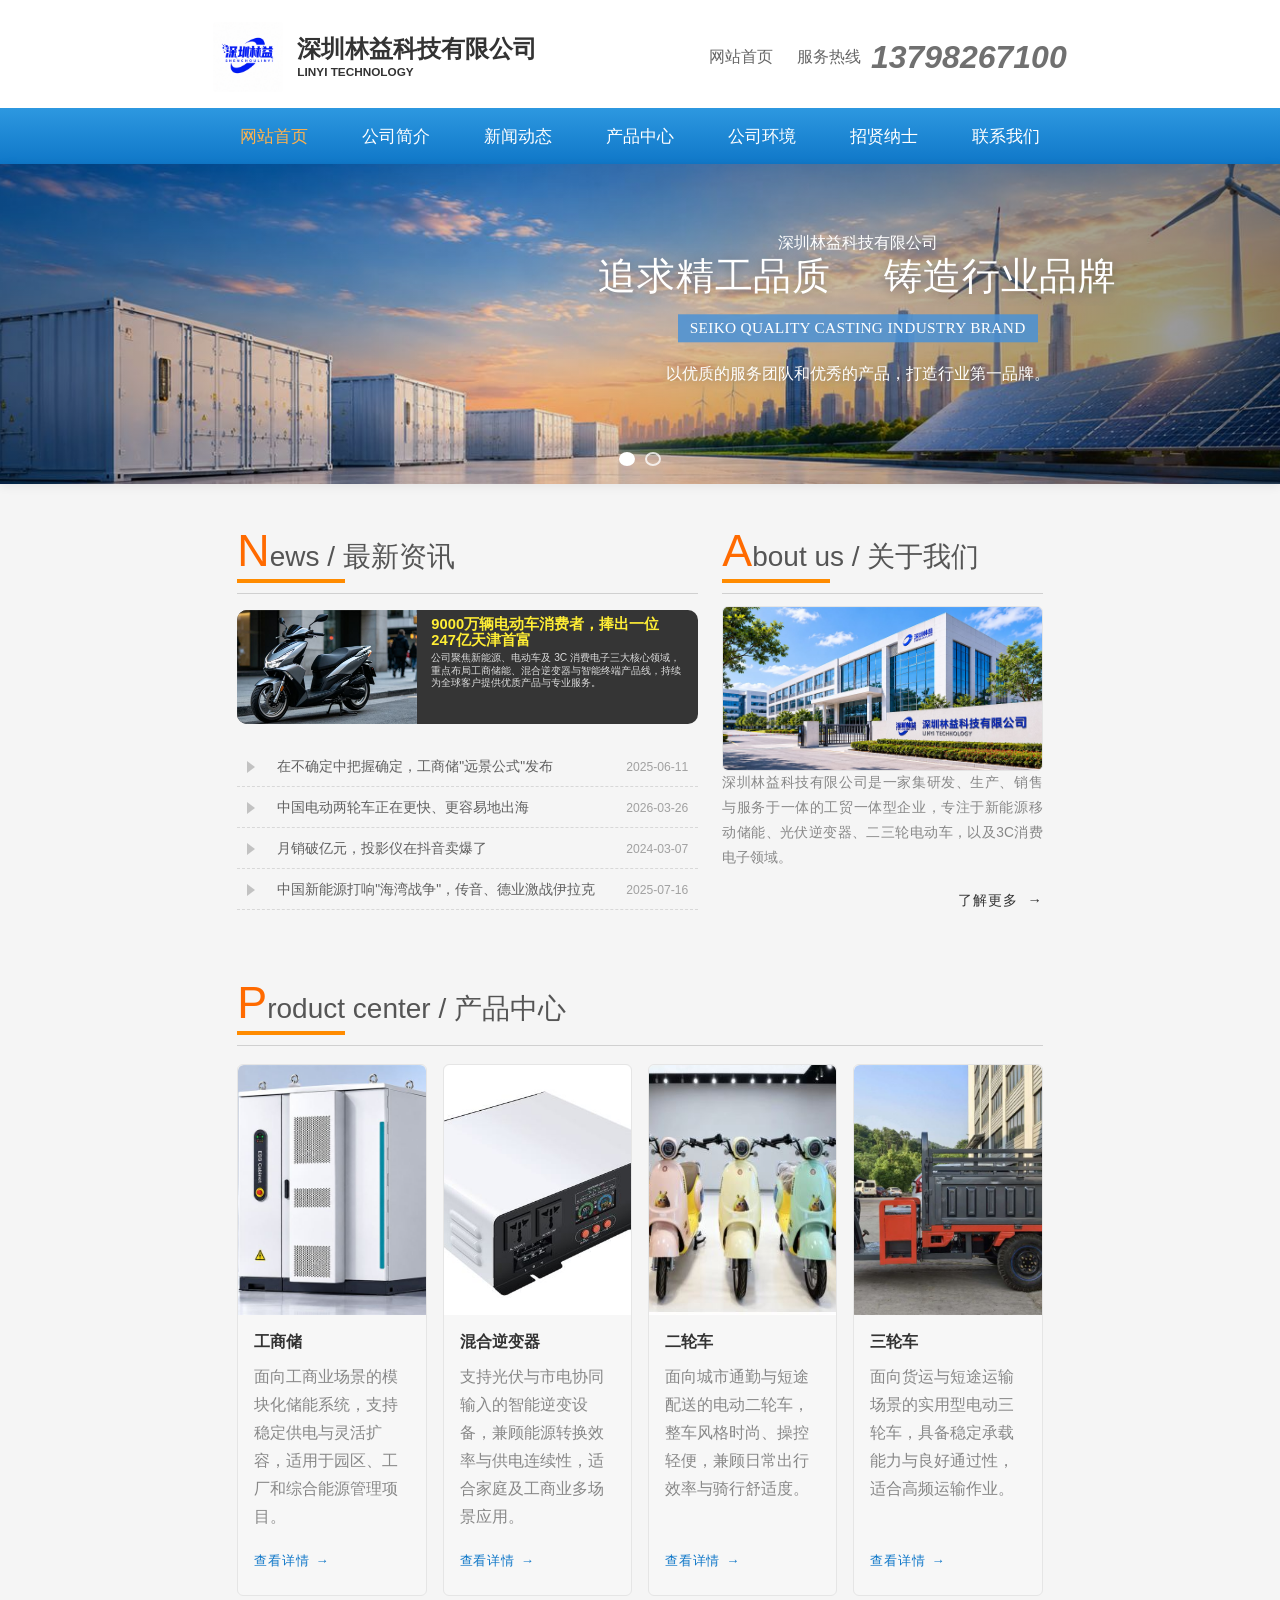
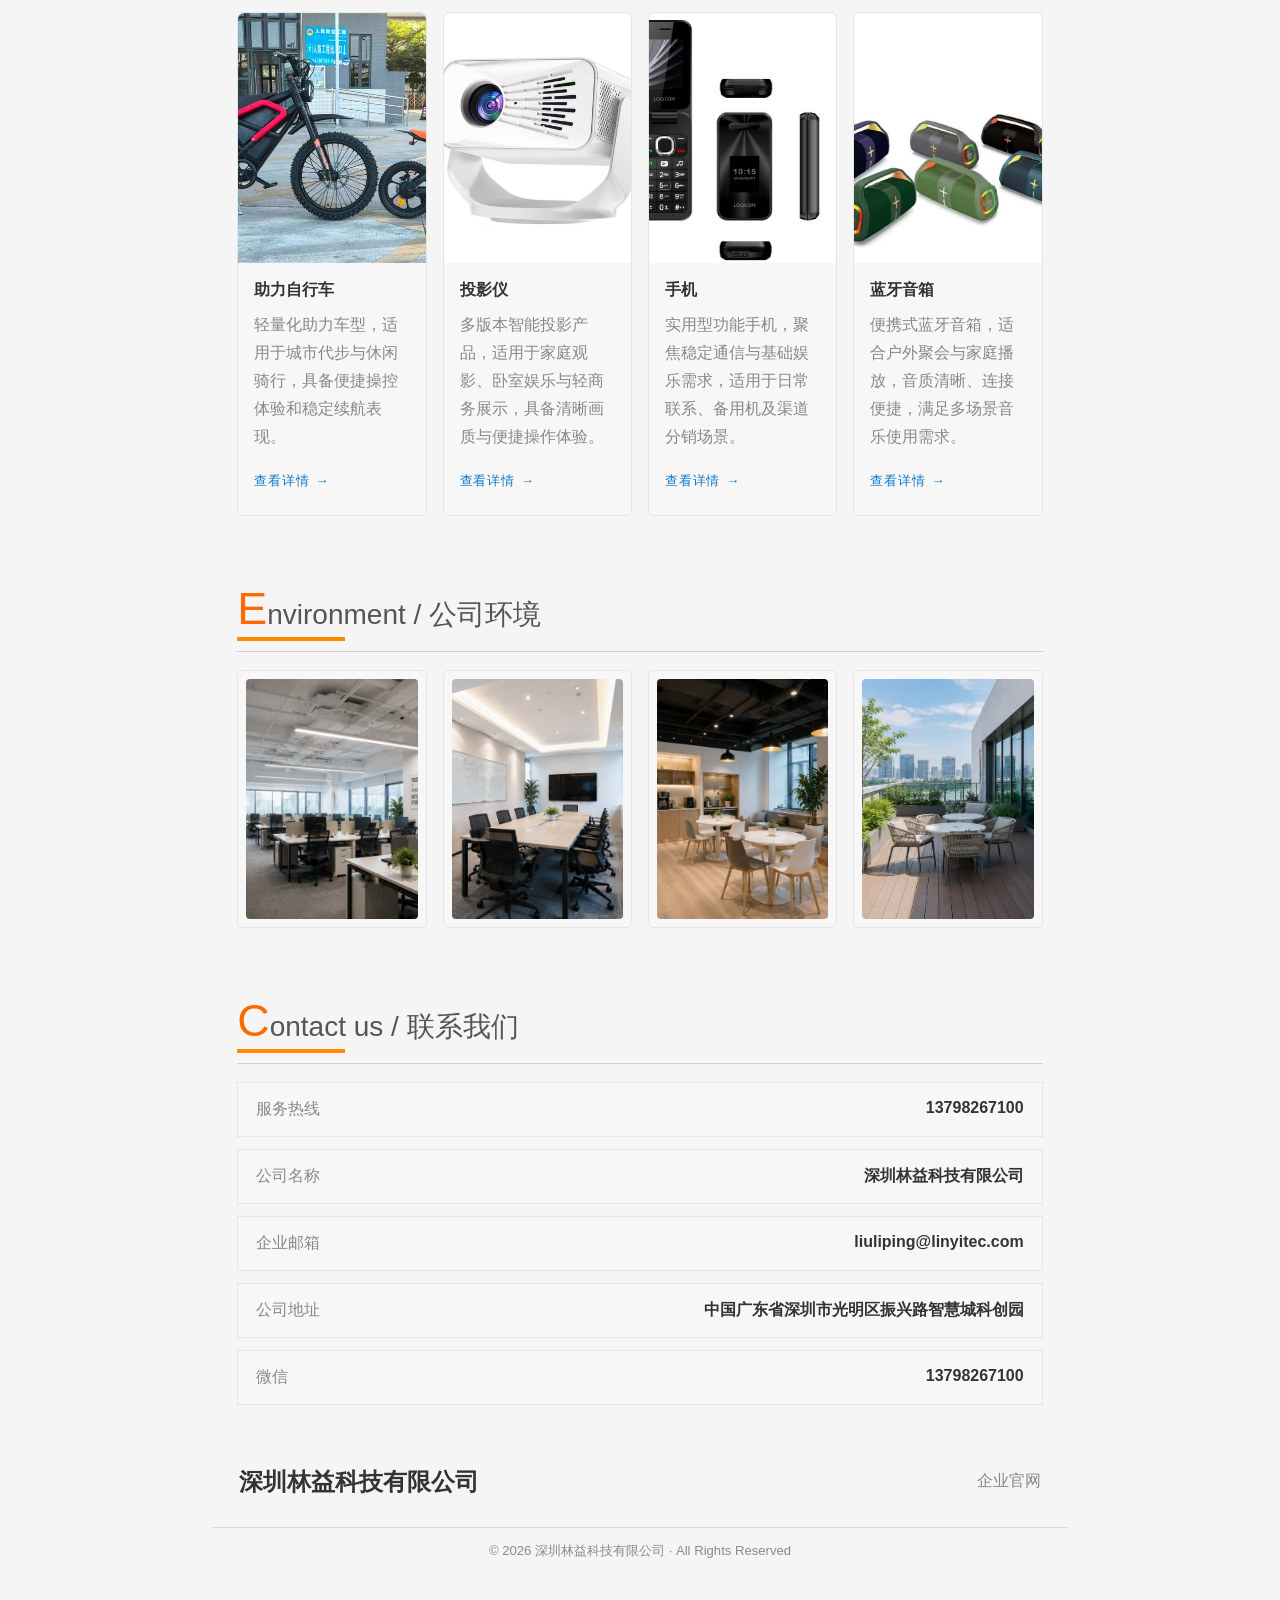
==== commit 9fc07c18: "feat: 完善企业官网内容页与产品素材" ====
--- a/index.html
+++ b/index.html
@@ -8,7 +8,9 @@
     content="企业官网 Demo，展示公司简介、产品中心与联系方式，适合后续替换为正式内容。"
   />
   <title>企业官网 Demo</title>
+  <link rel="icon" href="./favicon.ico" sizes="any" />
   <link rel="stylesheet" href="./styles.css" />
+  <link rel="preload" as="image" href="./assets/optimized/home/hero-banner.jpg" />
   <script defer src="./site-data.js"></script>
   <script defer src="./app.js"></script>
 </head>
@@ -16,8 +18,8 @@
   <div class="page">
     <header class="site-header">
       <div class="header-top">
-        <a class="brand" href="#home" aria-label="返回首页">
-          <img class="brand-logo" src="assets/logo.png" alt="公司Logo">
+        <a class="brand" href="#" aria-label="返回首页">
+          <img class="brand-logo" src="./assets/optimized/home/logo.png" alt="公司Logo" decoding="async">
           <span class="brand-text">
             <strong data-company-name>深圳林益科技有限公司</strong>
             <small data-company-english>LINYI TECHNOLOGY</small>
@@ -25,7 +27,7 @@
         </a>
 
         <div class="header-tools">
-          <a href="#home">网站首页</a>
+          <a href="#">网站首页</a>
           <div class="hotline">
             <span>服务热线</span>
             <strong data-hotline>400-XXX-XXXX</strong>
@@ -34,8 +36,8 @@
       </div>
 
       <nav class="site-nav" aria-label="主导航">
-        <a class="is-active" href="#home">网站首页</a>
-        <a href="#about">公司简介</a>
+        <a class="is-active" href="#">网站首页</a>
+        <a href="./about.html">公司简介</a>
         <a href="#news">新闻动态</a>
         <a href="#products">产品中心</a>
         <a href="#environment">公司环境</a>
@@ -63,7 +65,7 @@
         </div>
 
         <div class="hero-visual" id="heroVisual" aria-label="品牌横幅展示">
-          <img class="hero-image" src="./assets/hero-banner.png" alt="品牌横幅" />
+          <img class="hero-image" src="./assets/optimized/home/hero-banner.jpg" alt="品牌横幅" fetchpriority="high" decoding="async" />
         </div>
 
         <button class="hero-nav-btn hero-nav-btn-prev" id="heroPrevBtn" type="button" aria-label="上一张横幅">‹</button>
@@ -71,7 +73,7 @@
         <div class="hero-indicators" id="heroIndicators" aria-label="横幅切换"></div>
       </section>
 
-      <section class="panel section-split" id="news">
+      <section class="panel section-split fade-in-section" id="news">
         <div class="section-column section-column-main">
           <div class="news-heading">
             <h2 class="news-title"><span class="news-title-lead">N</span>ews / 最新资讯</h2>
@@ -85,41 +87,41 @@
             <h2 class="news-title"><span class="news-title-lead">A</span>bout us / 关于我们</h2>
           </div>
           <div class="about-visual">
-            <img class="about-visual-img" src="./assets/about/about-us.png" alt="关于我们" loading="lazy" />
-            <span class="about-visual-badge">Brand</span>
+            <img class="about-visual-img" src="./assets/optimized/home/about-us.jpg" alt="关于我们" decoding="async" />
           </div>
           <p class="about-text" id="aboutText"></p>
+          <div class="about-actions" id="aboutActions"></div>
         </aside>
       </section>
 
-      <section class="panel" id="products">
+      <section class="panel fade-in-section" id="products">
         <div class="news-heading section-heading-wide">
           <h2 class="news-title"><span class="news-title-lead">P</span>roduct center / 产品中心</h2>
         </div>
         <div class="products-grid" id="productsGrid"></div>
       </section>
 
-      <section class="panel" id="environment">
+      <section class="panel fade-in-section" id="environment">
         <div class="news-heading section-heading-wide">
           <h2 class="news-title"><span class="news-title-lead">E</span>nvironment / 公司环境</h2>
         </div>
         <div class="environment-grid">
           <article class="environment-card">
-            <img src="./assets/generated-environment/environment-1.png" alt="公司环境图1" loading="lazy" />
+            <img src="./assets/optimized/environment/environment-1.jpg" alt="公司环境图1" loading="lazy" decoding="async" fetchpriority="low" />
           </article>
           <article class="environment-card">
-            <img src="./assets/generated-environment/environment-2.png" alt="公司环境图2" loading="lazy" />
+            <img src="./assets/optimized/environment/environment-2.jpg" alt="公司环境图2" loading="lazy" decoding="async" fetchpriority="low" />
           </article>
           <article class="environment-card">
-            <img src="./assets/generated-environment/environment-3.png" alt="公司环境图3" loading="lazy" />
+            <img src="./assets/optimized/environment/environment-3.jpg" alt="公司环境图3" loading="lazy" decoding="async" fetchpriority="low" />
           </article>
           <article class="environment-card">
-            <img src="./assets/generated-environment/environment-4.png" alt="公司环境图4" loading="lazy" />
+            <img src="./assets/optimized/environment/environment-4.jpg" alt="公司环境图4" loading="lazy" decoding="async" fetchpriority="low" />
           </article>
         </div>
       </section>
 
-      <section class="panel contact-panel" id="contact">
+      <section class="panel contact-panel fade-in-section" id="contact">
         <div class="news-heading section-heading-wide">
           <h2 class="news-title"><span class="news-title-lead">C</span>ontact us / 联系我们</h2>
         </div>
--- a/styles.css
+++ b/styles.css
@@ -23,6 +23,18 @@
   overflow-x: hidden;
 }
 
+/* --- Scroll Animation --- */
+.fade-in-section {
+  opacity: 0;
+  transform: translateY(40px);
+  transition: opacity 0.8s ease, transform 0.8s ease;
+}
+
+.fade-in-section.is-visible {
+  opacity: 1;
+  transform: translateY(0);
+}
+
 a { color: inherit; text-decoration: none; }
 
 .page {
@@ -55,20 +67,41 @@
   padding: 22px 16.6667vw 16px;
 }
 
-.brand { display: inline-flex; align-items: center; gap: 14px; }
+.brand {
+  display: inline-flex;
+  align-items: center;
+  gap: 14px;
+  min-width: 0;
+}
 .brand-logo {
   width: 70px; height: 70px; border-radius: 4px;
   object-fit: contain;
   background: #fff;
 }
+.brand-text {
+  min-width: 0;
+}
 .brand-text strong,
 .site-footer strong {
   display: block;
-  font-size: 2rem;
+  font-size: clamp(0.9rem, 1.85vw, 2rem);
   line-height: 1.1;
+  color: var(--text);
+  font-family: "Microsoft YaHei", "PingFang SC", sans-serif;
+}
+.brand-text strong {
+  white-space: nowrap;
 }
 .brand-text small {
-  display: block; margin-top: 4px; color: var(--text-soft); font-size: 0.8rem; letter-spacing: 0.08em;
+  display: block;
+  margin-top: 4px;
+  color: var(--text);
+  font-size: clamp(0.72rem, 0.92vw, 0.98rem);
+  line-height: 1.1;
+  letter-spacing: 0;
+  font-weight: 600;
+  font-family: "Microsoft YaHei", "PingFang SC", sans-serif;
+  white-space: nowrap;
 }
 .header-tools { display: flex; align-items: center; gap: 14px; color: #666; flex-wrap: wrap; justify-content: flex-end; }
 .hotline { display: flex; align-items: center; gap: 10px; margin-left: 10px; }
@@ -116,6 +149,41 @@
 }
 #heroDesc { margin: 18px 0 0; font-size: 0.98rem; color: #fff; line-height: 1.8; font-weight: 400; text-shadow: 0 1px 8px rgba(0,0,0,0.3); }
 .hero-actions { display: none; }
+
+/* --- Buttons --- */
+.btn {
+  display: inline-flex;
+  align-items: center;
+  justify-content: center;
+  gap: 8px;
+  padding: 12px 32px;
+  font-size: 0.95rem;
+  font-weight: 500;
+  letter-spacing: 0.04em;
+  border-radius: 3px;
+  cursor: pointer;
+  transition: background 0.28s, color 0.28s, transform 0.2s, box-shadow 0.28s;
+  text-decoration: none;
+  border: none;
+}
+.btn-primary {
+  background: var(--brand-strong);
+  color: #fff;
+}
+.btn-primary:hover {
+  background: var(--accent);
+  transform: translateY(-1px);
+  box-shadow: 0 4px 16px rgba(255, 139, 0, 0.3);
+}
+.btn-secondary {
+  background: transparent;
+  color: #fff;
+  border: 1.5px solid rgba(255, 255, 255, 0.7);
+}
+.btn-secondary:hover {
+  background: rgba(255, 255, 255, 0.15);
+  border-color: #fff;
+}
 .hero-stats { display: none; }
 .hero-visual {
   position: absolute; inset: 0; overflow: hidden;
@@ -128,6 +196,32 @@
 }
 .hero-image {
   width: 100%; height: 100%; object-fit: cover; object-position: center; display: block;
+  transform: scale(1);
+}
+
+/* Hero 加载动画状态 */
+.hero.zooming .hero-image {
+  animation: heroZoomIn 10s ease forwards;
+}
+
+/* Hero 动画完成后的状态 */
+.hero.zoomed .hero-image {
+  transform: scale(1.08);
+  transition: transform 0.6s ease;
+}
+
+/* Hero hover 效果 */
+.hero.zoomed:hover .hero-image {
+  transform: scale(1.03);
+}
+
+@keyframes heroZoomIn {
+  from {
+    transform: scale(1);
+  }
+  to {
+    transform: scale(1.08);
+  }
 }
 .hero.hero-switching .hero-copy { opacity: 0.16; transform: translateY(-50%) translateX(18px); }
 .hero.hero-switching .hero-visual { opacity: 0.78; filter: saturate(1.12) blur(1px); }
@@ -247,6 +341,12 @@
   background-size: cover;
   background-position: center;
 }
+.news-thumb-image {
+  width: 100%;
+  height: 100%;
+  object-fit: cover;
+  display: block;
+}
 .news-title-main {
   grid-area: title;
   margin: 0 0 4px;
@@ -306,20 +406,150 @@
   color: #a1a1a1;
   font-size: 0.76rem;
 }
-.about-visual { height: 200px; border-radius: 0; background: linear-gradient(135deg, #e8eef5, #ffffff 42%, #dde5f0 100%); border: 1px solid var(--line); position: relative; overflow: hidden; }
-.about-visual::before { content: ""; position: absolute; left: 8%; right: 8%; bottom: 10%; height: 32%; border-radius: 0; background: linear-gradient(180deg, #fff, #ecf1f8); box-shadow: -120px 10px 0 -100px rgba(75, 115, 168, 0.45), 120px 10px 0 -100px rgba(49, 77, 120, 0.6); }
-.about-visual-badge { position: absolute; right: 16px; top: 16px; padding: 6px 12px; border-radius: 0; background: rgba(31, 134, 217, 0.94); color: #fff; font-size: 0.8rem; z-index: 2; }
-.about-visual-img { width: 100%; height: 100%; object-fit: cover; display: block; }
-.about-text { margin: 14px 0 0; line-height: 1.8; color: var(--text-soft); font-size: 0.86rem; text-align: justify; text-justify: inter-ideograph; }
+.section-column-side { display: flex; flex-direction: column; height: 100%; }
+.about-visual {
+  flex: 1;
+  border-radius: 6px;
+  background: linear-gradient(135deg, #e8eef5, #ffffff 42%, #dde5f0 100%);
+  border: 1px solid var(--line);
+  position: relative;
+  overflow: hidden;
+  transition: box-shadow 0.35s ease, transform 0.35s ease;
+}
+.about-visual:hover {
+  box-shadow: 0 8px 28px rgba(0, 0, 0, 0.12);
+  transform: translateY(-3px);
+}
+.about-visual-img {
+  width: 100%;
+  height: 100%;
+  object-fit: cover;
+  display: block;
+  transition: transform 0.6s ease;
+}
+.about-visual:hover .about-visual-img {
+  transform: scale(1.05);
+}
+.about-text {
+  margin: 0;
+  line-height: 1.8;
+  color: var(--text-soft);
+  font-size: 0.86rem;
+  text-align: justify;
+  text-justify: inter-ideograph;
+  display: -webkit-box;
+  -webkit-line-clamp: 6;
+  -webkit-box-orient: vertical;
+  overflow: hidden;
+}
+.about-actions {
+  display: flex;
+  justify-content: flex-end;
+  padding-top: 16px;
+  margin-top: 4px;
+}
+.btn-about-more {
+  display: inline-flex;
+  align-items: center;
+  gap: 10px;
+  padding: 0;
+  background: none;
+  border: none;
+  color: var(--text);
+  font-size: 0.9rem;
+  font-weight: 500;
+  letter-spacing: 0.06em;
+  cursor: pointer;
+  position: relative;
+  transition: color 0.3s ease;
+}
+.btn-about-more::before {
+  content: "";
+  position: absolute;
+  bottom: -4px;
+  left: 0;
+  width: 0;
+  height: 1.5px;
+  background: var(--brand-strong);
+  transition: width 0.4s cubic-bezier(0.25, 0.46, 0.45, 0.94);
+}
+.btn-about-more::after {
+  content: "→";
+  display: inline-block;
+  transition: transform 0.35s cubic-bezier(0.25, 0.46, 0.45, 0.94);
+}
+.btn-about-more:hover {
+  color: var(--brand-strong);
+}
+.btn-about-more:hover::before {
+  width: 100%;
+}
+.btn-about-more:hover::after {
+  transform: translateX(5px);
+}
 .section-heading-wide { margin-bottom: 18px; }
 .products-grid { display: grid; grid-template-columns: repeat(4, minmax(0, 1fr)); gap: 16px; }
 .environment-grid { display: grid; grid-template-columns: repeat(4, minmax(0, 1fr)); gap: 16px; }
-.environment-card { background: #f7f7f7; border: 1px solid var(--line); padding: 8px; }
-.environment-card img { width: 100%; height: 240px; object-fit: cover; display: block; }
-.product-card { overflow: hidden; border-radius: 0; background: #f7f7f7; border: 1px solid var(--line); display: flex; flex-direction: column; }
-.product-image { display: grid; place-items: center; height: 250px; background: linear-gradient(135deg, #1d5fa7, #4a8fd8 45%, #ff9a34 100%); color: rgba(255,255,255,0.92); font-size: 2rem; font-weight: 700; letter-spacing: 0.08em; overflow: hidden; }
+.environment-card {
+  background: #f7f7f7;
+  border: 1px solid var(--line);
+  padding: 8px;
+  border-radius: 6px;
+  overflow: hidden;
+  transition: box-shadow 0.35s ease, transform 0.35s ease;
+}
+.environment-card:hover {
+  box-shadow: 0 8px 28px rgba(0, 0, 0, 0.12);
+  transform: translateY(-3px);
+}
+.environment-card img {
+  width: 100%;
+  height: 240px;
+  object-fit: cover;
+  display: block;
+  border-radius: 4px;
+  transition: transform 0.6s ease;
+}
+.environment-card:hover img {
+  transform: scale(1.05);
+}
+.product-card {
+  overflow: hidden;
+  border-radius: 6px;
+  background: #f7f7f7;
+  border: 1px solid var(--line);
+  display: flex;
+  flex-direction: column;
+  transition: box-shadow 0.35s ease, transform 0.35s ease;
+}
+.product-card:hover {
+  box-shadow: 0 8px 28px rgba(0, 0, 0, 0.12);
+  transform: translateY(-3px);
+}
+.product-image {
+  display: grid;
+  place-items: center;
+  height: 250px;
+  background: linear-gradient(135deg, #1d5fa7, #4a8fd8 45%, #ff9a34 100%);
+  color: rgba(255,255,255,0.92);
+  font-size: 2rem;
+  font-weight: 700;
+  letter-spacing: 0.08em;
+  overflow: hidden;
+  border-radius: 6px 6px 0 0;
+}
 .product-image.has-photo { padding: 0; background: #fff; }
-.product-image-photo { width: 100%; height: 100%; object-fit: cover; object-position: center; display: block; }
+.product-image-photo {
+  width: 100%;
+  height: 100%;
+  object-fit: cover;
+  object-position: center;
+  display: block;
+  transition: transform 0.6s ease;
+}
+.product-card:hover .product-image-photo {
+  transform: scale(1.05);
+}
 .product-body { padding: 16px; flex: 1; display: flex; flex-direction: column; }
 .product-body h4 { margin: 0; font-size: 1.02rem; }
 .product-body p { margin: 10px 0 0; line-height: 1.75; color: var(--text-soft); }
@@ -392,8 +622,6 @@
   .header-top { padding: 14px 12px 10px; gap: 10px; }
   .brand { gap: 10px; }
   .brand-logo { width: 56px; height: 56px; }
-  .brand-text strong { font-size: 1.55rem; }
-  .brand-text small { font-size: 0.75rem; }
   .hotline strong { font-size: 1.35rem; }
   .site-nav { padding-inline: 0; }
   .page-main > .panel,
@@ -448,7 +676,7 @@
     padding: 14px 4px 12px;
   }
   .news-title::after { width: 92px; }
-  .about-visual { height: 160px; }
+  .about-visual { min-height: 150px; }
   .about-text { font-size: 0.82rem; line-height: 1.7; }
   .product-image { height: 190px; }
   .product-body { padding: 12px; }
